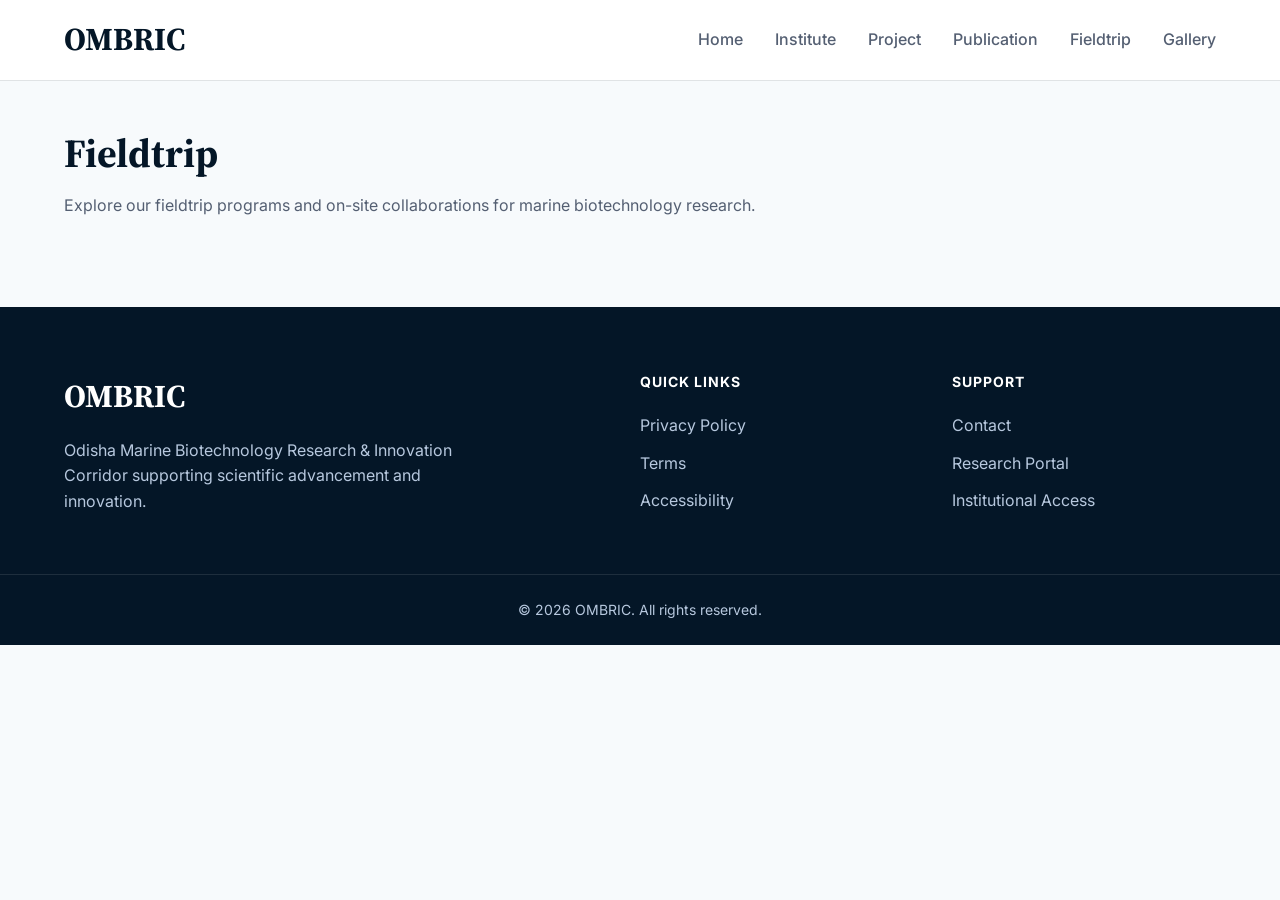
==== fieldtrip/fieldtrip.html @ 1a95423b "Initial commit: OMBRIC project files" ====
﻿<!DOCTYPE html>
<html lang="en">
<head>
  <meta charset="UTF-8" />
  <meta name="viewport" content="width=device-width, initial-scale=1.0" />
  <title>Fieldtrip</title>
  <link rel="preconnect" href="https://fonts.googleapis.com">
  <link rel="preconnect" href="https://fonts.gstatic.com" crossorigin>
  <link href="https://fonts.googleapis.com/css2?family=Inter:wght@400;500;600;700&family=Source+Serif+4:wght@600;700&display=swap" rel="stylesheet">
  <link rel="stylesheet" href="/style.css">
</head>
<body>
  <header class="header">
    <div class="container navbar">
      <div class="logo">OMBRIC</div>
      <nav class="nav-links">
        <a href="/index.html">Home</a>
        <a href="/institues/institute.html">Institute</a>
        <a href="/project/project.html">Project</a>
        <a href="/publication/publication.html">Publication</a>
        <a href="/fieldtrip/fieldtrip.html">Fieldtrip</a>
        <a href="/gallery/gallery.html">Gallery</a>
      </nav>
    </div>
  </header>

  <main class="section">
    <div class="container">
      <div class="section-heading">
        <h2>Fieldtrip</h2>
        <p>Explore our fieldtrip programs and on-site collaborations for marine biotechnology research.</p>
      </div>
    </div>
  </main>

  <footer class="footer">
    <div class="container footer-grid">
      <div>
        <h3 class="footer-logo">OMBRIC</h3>
        <p class="footer-text">Odisha Marine Biotechnology Research & Innovation Corridor supporting scientific advancement and innovation.</p>
      </div>
      <div>
        <h4>Quick Links</h4>
        <ul class="footer-links">
          <li><a href="#">Privacy Policy</a></li>
          <li><a href="#">Terms</a></li>
          <li><a href="#">Accessibility</a></li>
        </ul>
      </div>
      <div>
        <h4>Support</h4>
        <ul class="footer-links">
          <li><a href="#">Contact</a></li>
          <li><a href="#">Research Portal</a></li>
          <li><a href="#">Institutional Access</a></li>
        </ul>
      </div>
    </div>
    <div class="footer-bottom">© 2026 OMBRIC. All rights reserved.</div>
  </footer>
</body>
</html>
---- style.css ----
/* RESET */

*{
  margin:0;
  padding:0;
  box-sizing:border-box;
}

body{
  font-family:'Inter',sans-serif;
  background:#f7fafc;
  color:#181c1e;
  line-height:1.6;
}


/* CONTAINER */

.container{
  width:100%;
  max-width:1200px;
  margin:auto;
  padding:0 24px;
}


/* SECTION */

.section{
  padding:40px 0;
}


/* HEADER */

.header{
  position:sticky;
  top:0;
  background:#ffffff;
  border-bottom:1px solid #e0e3e5;
  z-index:1000;
}

.navbar{
  height:80px;
  display:flex;
  align-items:center;
  justify-content:space-between;
}

.logo{
  font-family:'Source Serif 4',serif;
  font-size:32px;
  font-weight:700;
  color:#041627;
}

.nav-links{
  display:flex;
  gap:32px;
}

.nav-links a{
  text-decoration:none;
  color:#545f72;
  font-size:16px;
  font-weight:500;
  transition:0.3s;
}

.nav-links a:hover{
  color:#041627;
}

.nav-links .active{
  color:#041627;
  font-weight:700;
}


/* HERO */

.hero-grid{
  display:grid;
  grid-template-columns:1fr 1fr;
  gap:48px;
  align-items:center;
}

.hero-content h1{
  font-family:'Inter';
  font-size:56px;
  line-height:1.1;
  margin:20px 0;
  color:#041627;
}

.hero-content p{
  font-size:18px;
  color:#44474c;
  max-width:600px;
}

.badge{
  display:inline-block;
  padding:8px 16px;
  border-radius:999px;
  background:#d2e4fb;
  color:#041627;
  font-size:12px;
  font-weight:700;
  letter-spacing:1px;
  text-transform:uppercase;
}

.hero-buttons{
  margin-top:32px;
  display:flex;
  gap:16px;
}

.btn-primary,
.btn-outline{
  padding:14px 28px;
  border-radius:8px;
  font-size:16px;
  font-weight:700;
  cursor:pointer;
  transition:0.3s;
}

.btn-primary{
  border:none;
  background:#041627;
  color:white;
}

.btn-primary:hover{
  opacity:0.9;
}

.btn-outline{
  border:1px solid #041627;
  background:transparent;
  color:#041627;
}

.btn-outline:hover{
  background:#d2e4fb;
}

.hero-image{
  border-radius:16px;
  overflow:hidden;
  border:1px solid #e0e3e5;
  height:450px;
}

.hero-image img{
  width:100%;
  height:100%;
  object-fit:cover;
}


/* SECTION HEADING */

.section-heading{
  margin-bottom:48px;
}

.section-heading h2{
  font-family:'Source Serif 4',serif;
  font-size:40px;
  color:#041627;
}

.section-heading p{
  margin-top:8px;
  color:#545f72;
}


/* Mission-Vision-Governance Section */
.mission-vision-governance {
  display: flex;
  justify-content: space-between;
  align-items: stretch;
  gap: 40px;
  margin: 60px auto;
  max-width: 1100px;
  font-family: 'Inter', sans-serif;
}

.mission-vision-governance h2 {
  font-size: 22px;
  font-weight: 700;
  margin-bottom: 20px;
  color: #041627;
}

.mission-vision-governance h3 {
  font-size: 18px;
  font-weight: 600;
  margin-bottom: 8px;
  color: #041627;
}

.mission-vision-governance p {
  font-size: 16px;
  line-height: 1.6;
  color: #333;
}

.mv-left {
  flex: 2;
  background: #f9fbff;
  border: 1px solid #e0e3e5;
  border-radius: 18px;
  padding: 28px;
  display: flex;
  flex-direction: column;
}

.mv-right {
  flex: 1;
  background: #041627;
  border: 1px solid #e0e3e5;
  border-radius: 18px;
  padding: 28px;
}

.mv-right h2,
.mv-right h3,
.mv-right p,
.mv-right strong {
  color: #ffffff;
}

.mv-right .regional div{ 
  color: #ffffff;
}

.mv-block {
  margin-bottom: 20px;
}

/* New layout specifics */
.mv-top{
  display:flex;
  gap:24px;
}
.mv-item{
  flex:1;
}
.mv-item h2{
  font-size:20px;
  margin-bottom:8px;
  color:#041627;
}
.mv-item p{
  color:#334155;
  font-size:15px;
  line-height:1.6;
}

.mv-right .regional{
  margin-top:18px;
  background: rgba(255,255,255,0.06);
  padding:12px 14px;
  border-radius:8px;
  display:inline-block;
}
.mv-right .regional strong{
  display:block;
  margin-bottom:6px;
  font-size:14px;
}

/* Align sizing with main container */
.mission-vision-governance{
  max-width:1200px;
  padding: 0 24px;
}

/* Responsive: stack on small screens */
@media (max-width: 880px){
  .mission-vision-governance{flex-direction:column; gap:20px}
  .mv-top{flex-direction:column}
  .card-grid{grid-template-columns:1fr}
}


/* CARDS */

.card-grid{
  display:grid;
  grid-template-columns:repeat(2, minmax(0, 1fr));
  gap:24px;
}

.card{
  background:white;
  border:1px solid #e0e3e5;
  border-radius:16px;
  padding:32px;
  transition:0.3s;
}

.card:hover{
  transform:translateY(-5px);
  box-shadow:0 10px 25px rgba(0,0,0,0.08);
}

.card-line{
  width:60px;
  height:4px;
  background:#4894e2;
  margin-bottom:24px;
}

.card h3{
  font-size:24px;
  font-weight:700;
  margin-bottom:24px;
  color:#041627;
}

.card-info{
  margin-bottom:16px;
}

.card-info span{
  display:block;
  font-size:12px;
  text-transform:uppercase;
  color:#545f72;
  margin-bottom:4px;
  font-weight:700;
}

.card-info strong{
  font-size:16px;
}

.card ul{
  margin-top:24px;
  padding-top:24px;
  border-top:1px solid #e0e3e5;
}

.card ul li{
  margin-bottom:12px;
  color:#44474c;
}


/* FOOTER */

.footer{
  background:#041627;
  color:white;
  padding-top:64px;
}

.footer-grid{
  display:grid;
  grid-template-columns:2fr 1fr 1fr;
  gap:48px;
  padding-bottom:48px;
}

.footer-logo{
  font-family:'Source Serif 4',serif;
  font-size:32px;
  margin-bottom:16px;
}

.footer-text{
  color:#b7c8de;
  max-width:400px;
}

.footer h4{
  margin-bottom:20px;
  font-size:14px;
  text-transform:uppercase;
  letter-spacing:1px;
}

.footer-links{
  list-style:none;
}

.footer-links li{
  margin-bottom:12px;
}

.footer-links a{
  text-decoration:none;
  color:#b7c8de;
  transition:0.3s;
}

.footer-links a:hover{
  color:white;
}

.footer-bottom{
  border-top:1px solid rgba(255,255,255,0.1);
  padding:24px;
  text-align:center;
  color:#b7c8de;
  font-size:14px;
}


/* RESPONSIVE */

@media(max-width:992px){

  .hero-grid{
    grid-template-columns:1fr;
  }

  .card-grid{
    grid-template-columns:1fr 1fr;
  }

  .footer-grid{
    grid-template-columns:1fr;
  }

}

@media(max-width:768px){

  .navbar{
    flex-direction:column;
    height:auto;
    padding:20px 0;
    gap:20px;
  }

  .nav-links{
    flex-wrap:wrap;
    justify-content:center;
  }

  .hero-content h1{
    font-size:40px;
  }

  .card-grid{
    grid-template-columns:1fr;
  }

  .hero-buttons{
    flex-direction:column;
  }

}
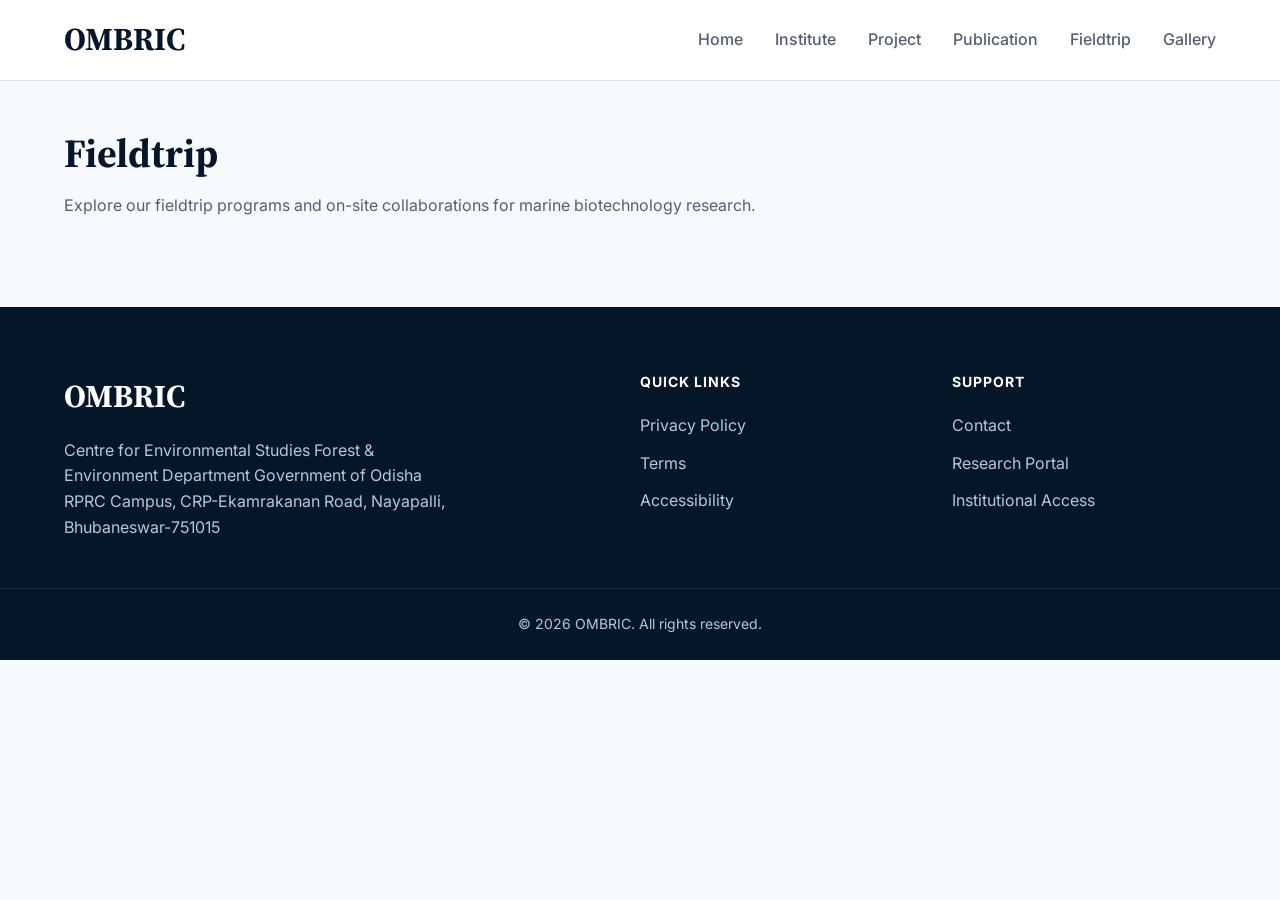
==== commit 3ba512a0: "Change footer text to address Updated footer text to provide new contact information for the Centre " ====
--- a/fieldtrip/fieldtrip.html
+++ b/fieldtrip/fieldtrip.html
@@ -37,7 +37,11 @@
     <div class="container footer-grid">
       <div>
         <h3 class="footer-logo">OMBRIC</h3>
-        <p class="footer-text">Odisha Marine Biotechnology Research & Innovation Corridor supporting scientific advancement and innovation.</p>
+        <p class="footer-text">Centre for Environmental Studies
+          Forest & Environment Department 
+          Government of Odisha
+          RPRC Campus, CRP-Ekamrakanan Road,
+          Nayapalli, Bhubaneswar-751015</p>
       </div>
       <div>
         <h4>Quick Links</h4>
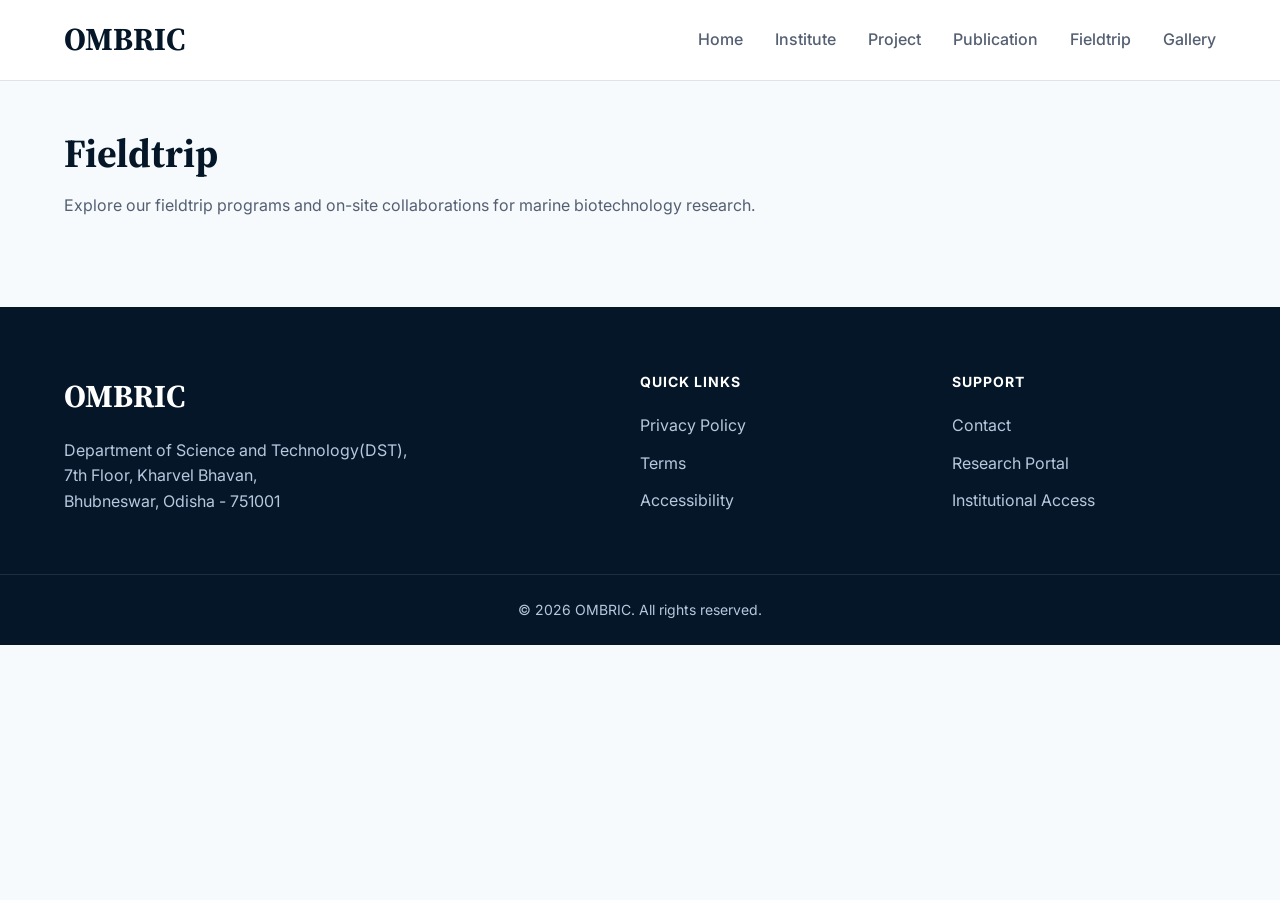
==== commit a1a43075: "Update footer contact information in fieldtrip.html" ====
--- a/fieldtrip/fieldtrip.html
+++ b/fieldtrip/fieldtrip.html
@@ -37,11 +37,9 @@
     <div class="container footer-grid">
       <div>
         <h3 class="footer-logo">OMBRIC</h3>
-        <p class="footer-text">Centre for Environmental Studies
-          Forest & Environment Department 
-          Government of Odisha
-          RPRC Campus, CRP-Ekamrakanan Road,
-          Nayapalli, Bhubaneswar-751015</p>
+        <p class="footer-text">Department of Science and Technology(DST),<br> 
+          7th Floor, Kharvel Bhavan,<br> 
+          Bhubneswar, Odisha - 751001</p>
       </div>
       <div>
         <h4>Quick Links</h4>
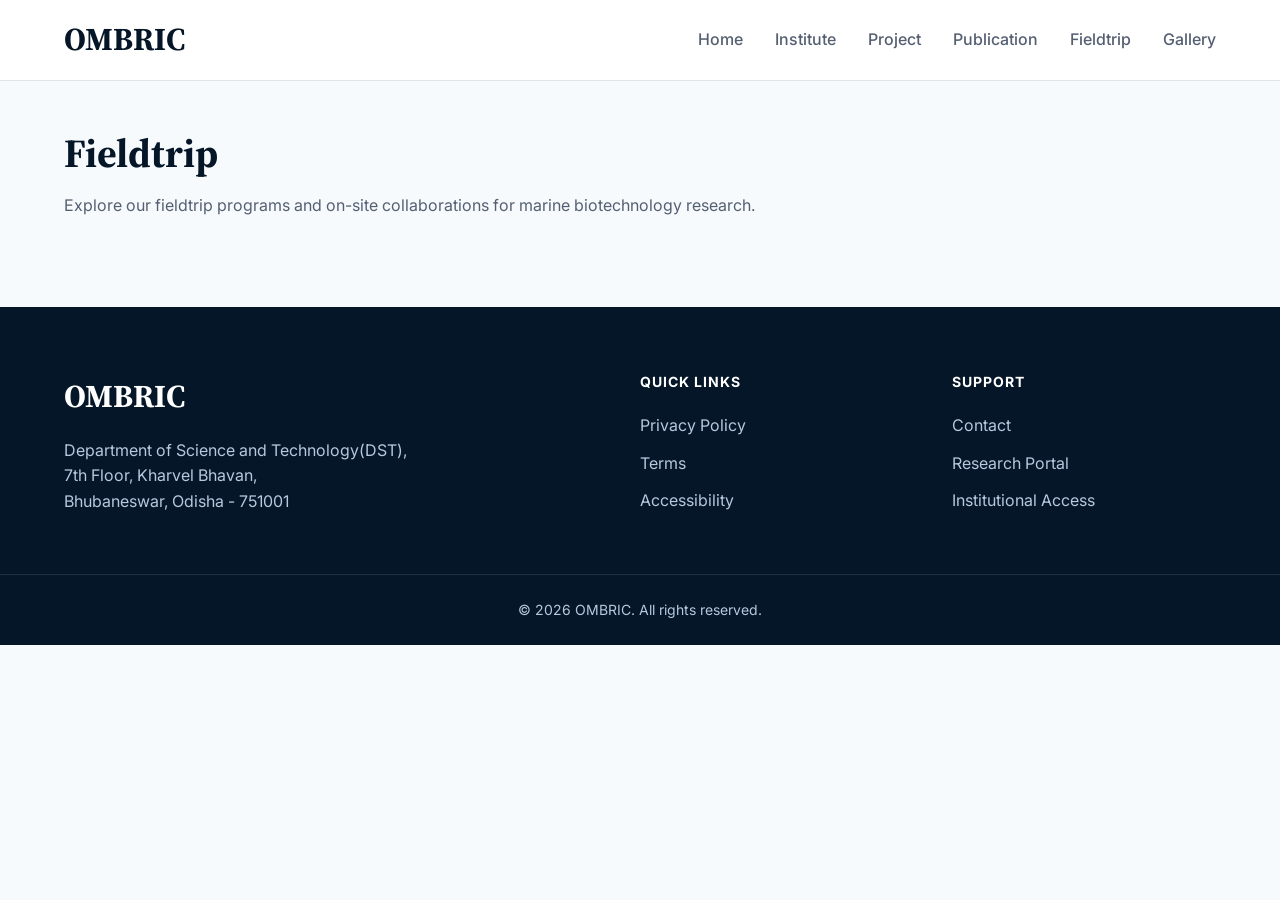
==== commit 42733cc0: "Correct spelling of 'Bhubneswar' to 'Bhubaneswar'" ====
--- a/fieldtrip/fieldtrip.html
+++ b/fieldtrip/fieldtrip.html
@@ -39,7 +39,7 @@
         <h3 class="footer-logo">OMBRIC</h3>
         <p class="footer-text">Department of Science and Technology(DST),<br> 
           7th Floor, Kharvel Bhavan,<br> 
-          Bhubneswar, Odisha - 751001</p>
+          Bhubaneswar, Odisha - 751001</p>
       </div>
       <div>
         <h4>Quick Links</h4>
